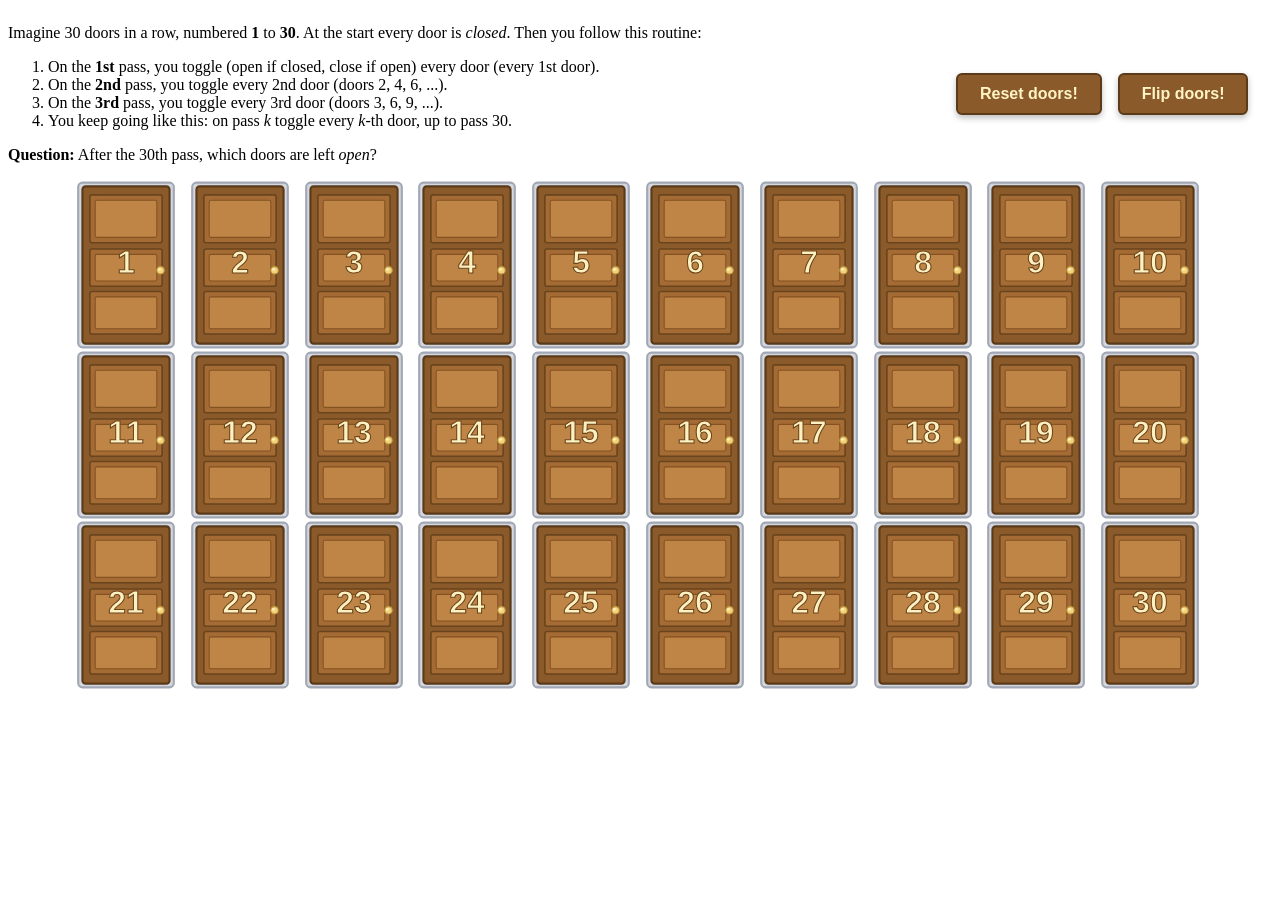
==== outreach/index.html @ 1ab04045 "Add hacky version of doors puzzle It is added at outreach/ path" ====
<!DOCTYPE html>
<html lang="en">

<head>
    <meta charset="UTF-8" />
    <meta name="viewport" content="width=device-width, initial-scale=1.0" />
    <title>Doors puzzle</title>

    <!-- External CSS -->
    <link rel="stylesheet" href="style.css" />
</head>

<body>

    <!--
        ============================================================
        DOOR INTERACTIVE AREA
        ------------------------------------------------------------
        - These area contains all the doors
        ============================================================
    -->
    <div id="puzzleDescription">
        <div id="puzzleIntructions">
            <p>
                Imagine 30 doors in a row, numbered <strong>1</strong> to <strong>30</strong>. At the start every door
                is
                <em>closed</em>.
                Then you follow this routine:
            </p>

            <ol>
                <li>On the <strong>1st</strong> pass, you toggle (open if closed, close if open) every door (every 1st
                    door).
                </li>
                <li>On the <strong>2nd</strong> pass, you toggle every 2nd door (doors 2, 4, 6, ...).</li>
                <li>On the <strong>3rd</strong> pass, you toggle every 3rd door (doors 3, 6, 9, ...).</li>
                <li>You keep going like this: on pass <em>k</em> toggle every <em>k</em>-th door, up to pass 30.</li>
            </ol>

            <p><strong>Question:</strong> After the 30th pass, which doors are left <em>open</em>?</p>
        </div>
        <div id="puzzleButton">
            <button id="resetDoorsBtn" class="door-btn">Reset doors!</button>
            <button id="flipDoorsBtn" class="door-btn">Flip doors!</button>
        </div>
    </div>

    <div class="door-container" id="doorContainer"></div>

    <template id="door-template">
        <!--
            ============================================================
            SVG DOOR ARTWORK
            ------------------------------------------------------------
            - The SVG is scalable and keeps its proportions via viewBox.
            - All door visuals (leaf, frame, panels, knob) are vector shapes.
            - The <g id="doorLeaf"> group represents the moving door.
            - CSS rotates this group around the left edge (hinge side).
            ============================================================
        -->
        <svg viewBox="0 0 200 320" width="110" height="170" id="door" xmlns="http://www.w3.org/2000/svg">

            <!--
            Wall background (just for aesthetics so the door doesn't float)
            -->
            <!-- <rect x="-20" y="-20" width="240" height="360" fill="#f4f5fb" /> -->

            <!-- Floor shadow under the door -->
            <!-- <ellipse cx="100" cy="315" rx="80" ry="12" fill="rgba(0,0,0,0.15)" /> -->

            <!--
                DOOR FRAME
                ----------------------------------------------------------
                Static frame surrounding the door.
                Does NOT rotate — only the door leaf rotates.
            -->
            <rect x="10" y="5" width="180" height="310" rx="8" ry="8" fill="#d3d7e0" stroke="#a2a8b3"
                stroke-width="4" />

            <!--
                ============================================================
                DOOR LEAF (ROTATING GROUP)
                ------------------------------------------------------------
                - Everything inside this <g> is the actual door.
                - This group rotates on click (handled via CSS + JS).
                - transform-origin is set to "left center" in style.css
                so the rotation simulates a real door hinge.
                ============================================================
            -->
            <g id="doorLeaf" class="door">

                <!-- Main solid rectangle of the door -->
                <rect x="18" y="12" width="164" height="296" rx="6" ry="6" fill="#8b5a2b" stroke="#5a3a18"
                    stroke-width="4" />

                <!--
                    TOP PANEL
                    --------------------------------------------------------
                    1 outer rectangle (frame)
                    1 inner rectangle (inset panel)
                -->
                <rect x="32" y="28" width="136" height="90" rx="4" ry="4" fill="#a56b34" stroke="#6a441c"
                    stroke-width="3" />
                <rect x="42" y="38" width="116" height="70" rx="3" ry="3" fill="#bf8547" stroke="#845120"
                    stroke-width="2" />

                <!--
                    MIDDLE PANEL
                -->
                <rect x="32" y="130" width="136" height="70" rx="4" ry="4" fill="#a56b34" stroke="#6a441c"
                    stroke-width="3" />
                <rect x="42" y="140" width="116" height="50" rx="3" ry="3" fill="#bf8547" stroke="#845120"
                    stroke-width="2" />

                <!--
                    BOTTOM PANEL
                -->
                <rect x="32" y="210" width="136" height="80" rx="4" ry="4" fill="#a56b34" stroke="#6a441c"
                    stroke-width="3" />
                <rect x="42" y="220" width="116" height="60" rx="3" ry="3" fill="#bf8547" stroke="#845120"
                    stroke-width="2" />

                <!--
                    DOOR KNOB
                    --------------------------------------------------------
                    - Simple circle for the knob.
                    - Smaller highlight circle makes it look shiny/metallic.
                -->
                <circle cx="165" cy="170" r="7" fill="#f4d27a" stroke="#b9973f" stroke-width="2" />

                <!-- Knob highlight -->
                <circle cx="163" cy="168" r="3" fill="#fff4c4" opacity="0.8" />

            </g>
            <!-- END OF DOOR LEAF -->

            <!--
                DOOR NUMBER
                --------------------------------------------------------
                - Uses <text> (standard method)
                - Easy to replace: change textContent
                - Centered on door: (x=100, y=160)
            -->
            <text id="doorText" class="door-text" x="100" y="160"></text>
        </svg>

    </template>

    <!-- External JavaScript -->
    <script src="script.js"></script>

</body>

</html>
---- outreach/style.css ----
/* body {
    display: flex;
    justify-content: center;
    align-items: center;
    height: 100vh;
    margin: 0;
    background: linear-gradient(#e9eef5, #c9d2e0);
    font-family: system-ui, -apple-system, BlinkMacSystemFont, "Segoe UI", sans-serif;
} */

#puzzleDescription {
    display: grid;
    grid-template-columns: 3fr 1fr;
    align-items: center;
}

#puzzleButton {
    display: flex;
    gap: 16px;
}

.door-container {
    width: fit-content;
    margin: 0 auto;
    /* border: 2px solid black; */
    width: 90%;
    height: 510px;
    cursor: pointer;
    display: grid;
    grid-template-columns: repeat(10, 1fr);
    /* flex-wrap: true; */
    perspective: 1000px;
    justify-content: center;
    /* justify-content:start; */
    align-items: normal;
}

/* .door-container {
    width: 90%;
    margin: 0 auto;
    display: grid;
    grid-template-columns: repeat(3, 1fr);
    /* gap: 10px;
    padding: 10px;
    perspective: 1000px; 
} */


svg {
    overflow: visible;
}

/* Door leaf that rotates */
.door {
    transform-box: fill-box;
    transform-origin: left center;
    transition: transform 0.3s ease;
}

.door.open {
    transform: rotateY(-75deg);
}

.door-text {
    text-anchor: middle;
    dominant-baseline: middle;
    font-family: Arial, Helvetica, sans-serif;
    font-size: 60px;
    font-weight: 700;
    fill: #fff4c4;
    stroke: #6a441c;
    stroke-width: 2;
    opacity: 0.98;
    pointer-events: none;
}



/* Nice hover */
/* .door-container:hover {
    filter: drop-shadow(0 8px 12px rgba(0, 0, 0, 0.25));
} */

.door-btn {
    display: block;
    padding: 10px 22px;
    font-size: 16px;
    font-weight: 600;
    background: #8b5a2b;
    /* main door color */
    color: #fff4c4;
    /* same light tone as door knob highlight */
    border: 2px solid #5a3a18;
    /* same dark stroke as door panels */
    border-radius: 6px;
    cursor: pointer;
    transition: 0.2s;
    box-shadow: 0 3px 6px rgba(0, 0, 0, 0.25);
    /* subtle depth */
}

.door-btn:hover {
    background: #a56b34;
    /* lighter door panel color */
    border-color: #6a441c;
    /* lighter frame shade */
}

.door-btn:active {
    background: #6a441c;
    /* darker pressed color */
    box-shadow: 0 1px 3px rgba(0, 0, 0, 0.25);
    transform: translateY(1px);
}
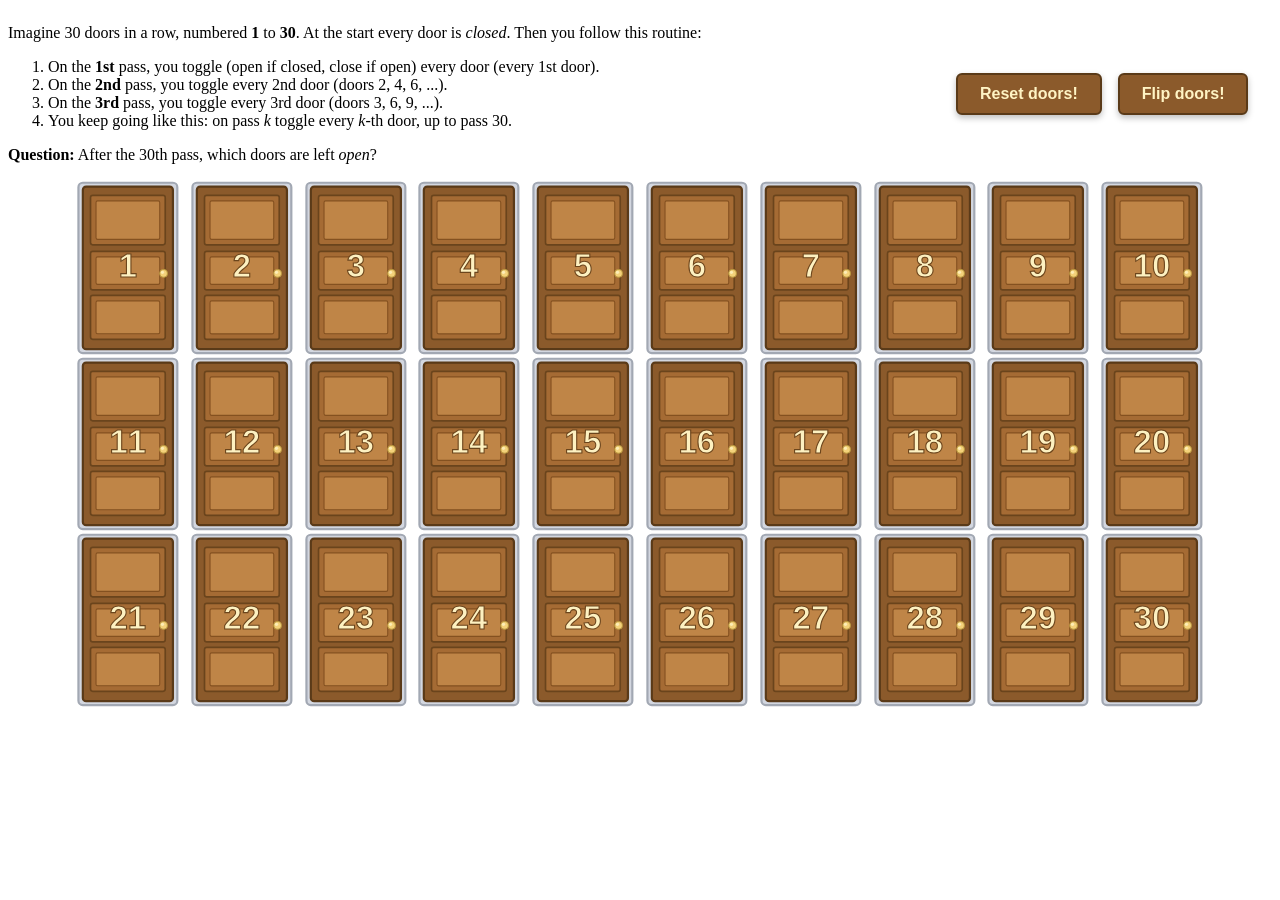
==== commit 97396785: "outreach: make minor fixes so that door doesn't spill over the container (along width)" ====
--- a/outreach/index.html
+++ b/outreach/index.html
@@ -58,7 +58,7 @@
             - CSS rotates this group around the left edge (hinge side).
             ============================================================
         -->
-        <svg viewBox="0 0 200 320" width="110" height="170" id="door" xmlns="http://www.w3.org/2000/svg">
+        <svg viewBox="0 0 200 320" width="110" height="170" id="door" class="door" xmlns="http://www.w3.org/2000/svg">
 
             <!--
             Wall background (just for aesthetics so the door doesn't float)
@@ -87,7 +87,7 @@
                 so the rotation simulates a real door hinge.
                 ============================================================
             -->
-            <g id="doorLeaf" class="door">
+            <g id="doorLeaf" class="door-leaf">
 
                 <!-- Main solid rectangle of the door -->
                 <rect x="18" y="12" width="164" height="296" rx="6" ry="6" fill="#8b5a2b" stroke="#5a3a18"
--- a/outreach/style.css
+++ b/outreach/style.css
@@ -24,7 +24,7 @@
     margin: 0 auto;
     /* border: 2px solid black; */
     width: 90%;
-    height: 510px;
+    height: auto;
     cursor: pointer;
     display: grid;
     grid-template-columns: repeat(10, 1fr);
@@ -32,7 +32,7 @@
     perspective: 1000px;
     justify-content: center;
     /* justify-content:start; */
-    align-items: normal;
+    align-items: center;
 }
 
 /* .door-container {
@@ -50,14 +50,19 @@
     overflow: visible;
 }
 
+.door {
+    width: 100%;
+    height: auto;
+}
+
 /* Door leaf that rotates */
-.door {
+.door-leaf {
     transform-box: fill-box;
     transform-origin: left center;
     transition: transform 0.3s ease;
 }
 
-.door.open {
+.door-leaf.open {
     transform: rotateY(-75deg);
 }
 
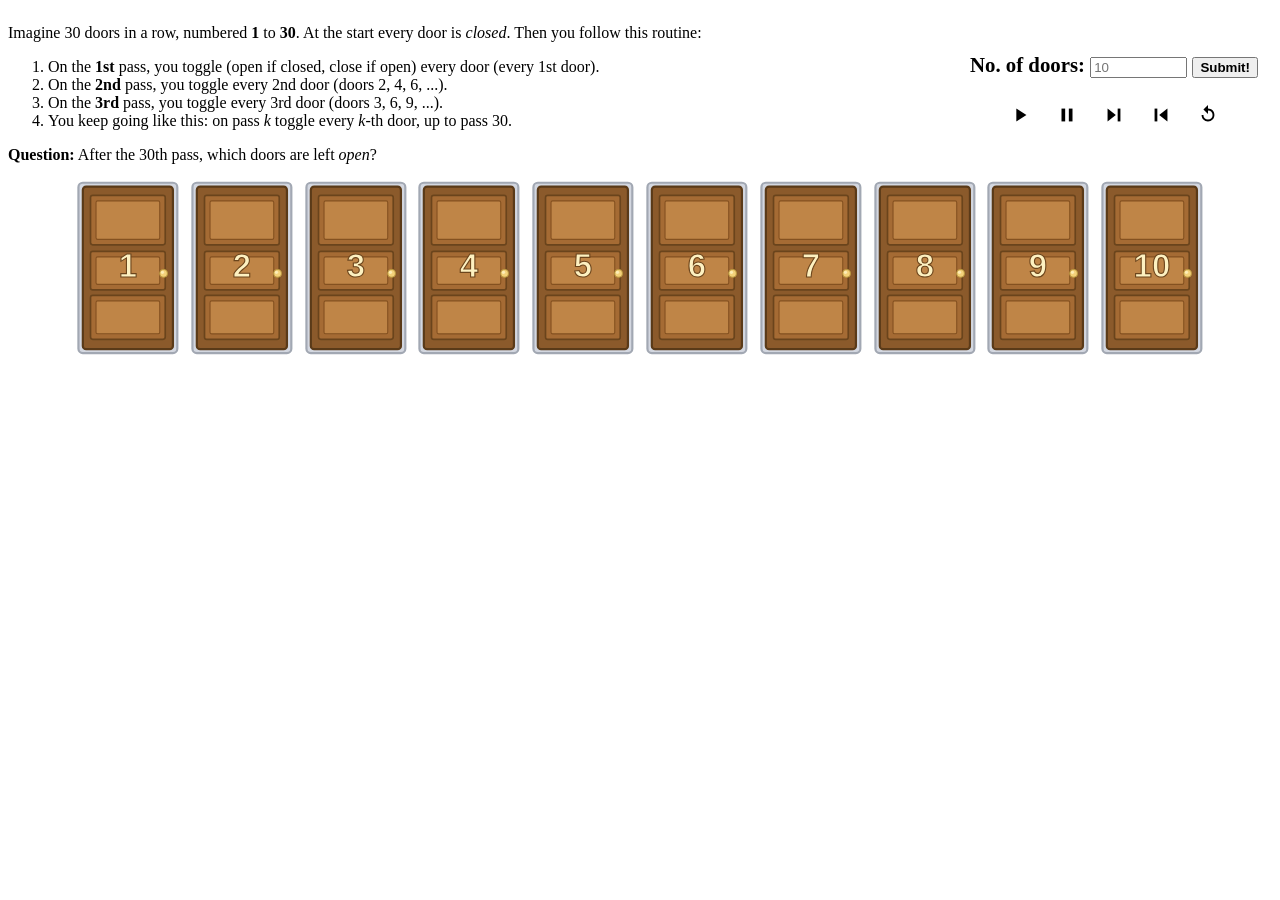
==== commit 03ebc9fc: "outreach: Add doors media player feature We can now set the number of doors. We can play, pause, ste" ====
--- a/outreach/index.html
+++ b/outreach/index.html
@@ -11,14 +11,6 @@
 </head>
 
 <body>
-
-    <!--
-        ============================================================
-        DOOR INTERACTIVE AREA
-        ------------------------------------------------------------
-        - These area contains all the doors
-        ============================================================
-    -->
     <div id="puzzleDescription">
         <div id="puzzleIntructions">
             <p>
@@ -39,14 +31,54 @@
 
             <p><strong>Question:</strong> After the 30th pass, which doors are left <em>open</em>?</p>
         </div>
-        <div id="puzzleButton">
-            <button id="resetDoorsBtn" class="door-btn">Reset doors!</button>
-            <button id="flipDoorsBtn" class="door-btn">Flip doors!</button>
+        <div id="puzzleController">
+            <!-- <button id="flipDoorsBtn" class="door-btn">Flip doors!</button> -->
+            <div id="inputFieldContainer">
+                <label for="no-of-doos"><strong>No. of doors:</strong> </label>
+                <input type="text" id="noOfDoors" size="10" placeholder="10">
+                <button id="submitButton" onclick="handleSubmit()"><strong>Submit!</strong></button>
+            </div>
+            <div id="mediaController">
+                <button onclick="handlePlay()" class="icon-btn">
+                    <img src="assets/play.svg" alt="Play" width="24" height="24">
+                </button>
+
+                <button onclick="handlePause()" class="icon-btn">
+                    <img src="assets/pause.svg" alt="Pause" width="24" height="24">
+                </button>
+
+                <button onclick="handleStepForward()" class="icon-btn">
+                    <img src="assets/step_forward.svg" alt="Step Forward" width="24" height="24">
+                </button>
+
+                <button onclick="handleStepBack()" class="icon-btn">
+                    <img src="assets/step_back.svg" alt="Step Back" width="24" height="24">
+                </button>
+
+                <button onclick="handleResetAll()" class="icon-btn">
+                    <img src="assets/reset.svg" alt="Reset" width="24" height="24">
+                </button>
+            </div>
         </div>
     </div>
 
+    <!--
+        ============================================================
+        DOOR INTERACTIVE AREA
+        ------------------------------------------------------------
+        - These area contains all the doors
+        - The doors will be added in script.js
+        ============================================================
+    -->
     <div class="door-container" id="doorContainer"></div>
 
+    <!-- 
+        The door artwork is inside a template tag. This will not be
+        rendered by default by html. This door artwork inside the
+        template tag will be used by script.js to create multiple
+        doors. These doors will be added in "doorContainer" div tag
+        above.
+    -->
     <template id="door-template">
         <!--
             ============================================================
--- a/outreach/style.css
+++ b/outreach/style.css
@@ -14,9 +14,11 @@
     align-items: center;
 }
 
-#puzzleButton {
-    display: flex;
+#puzzleController {
+    display: grid;
     gap: 16px;
+    justify-items: center;
+    font-size: 1.3rem;
 }
 
 .door-container {
@@ -28,23 +30,10 @@
     cursor: pointer;
     display: grid;
     grid-template-columns: repeat(10, 1fr);
-    /* flex-wrap: true; */
     perspective: 1000px;
     justify-content: center;
-    /* justify-content:start; */
     align-items: center;
 }
-
-/* .door-container {
-    width: 90%;
-    margin: 0 auto;
-    display: grid;
-    grid-template-columns: repeat(3, 1fr);
-    /* gap: 10px;
-    padding: 10px;
-    perspective: 1000px; 
-} */
-
 
 svg {
     overflow: visible;
@@ -78,8 +67,6 @@
     opacity: 0.98;
     pointer-events: none;
 }
-
-
 
 /* Nice hover */
 /* .door-container:hover {
@@ -116,4 +103,41 @@
     /* darker pressed color */
     box-shadow: 0 1px 3px rgba(0, 0, 0, 0.25);
     transform: translateY(1px);
-}+}
+
+button.icon-btn {
+  background: none;
+  border: none;
+  padding: 6px;
+  margin: 4px;
+  cursor: pointer;
+  border-radius: 6px;
+
+  display: inline-flex;
+  align-items: center;
+  justify-content: center;
+
+  transition: background-color 0.15s ease;
+}
+
+button.icon-btn img {
+  width: 22px;
+  height: 22px;
+  display: block;
+}
+
+/* Hover effect */
+button.icon-btn:hover {
+  background-color: rgba(0, 0, 0, 0.08);
+}
+
+/* Pressed effect */
+button.icon-btn:active {
+  background-color: rgba(0, 0, 0, 0.15);
+}
+
+/* Keyboard focus ring */
+button.icon-btn:focus-visible {
+  outline: 2px solid #4a90e2;
+  outline-offset: 2px;
+}
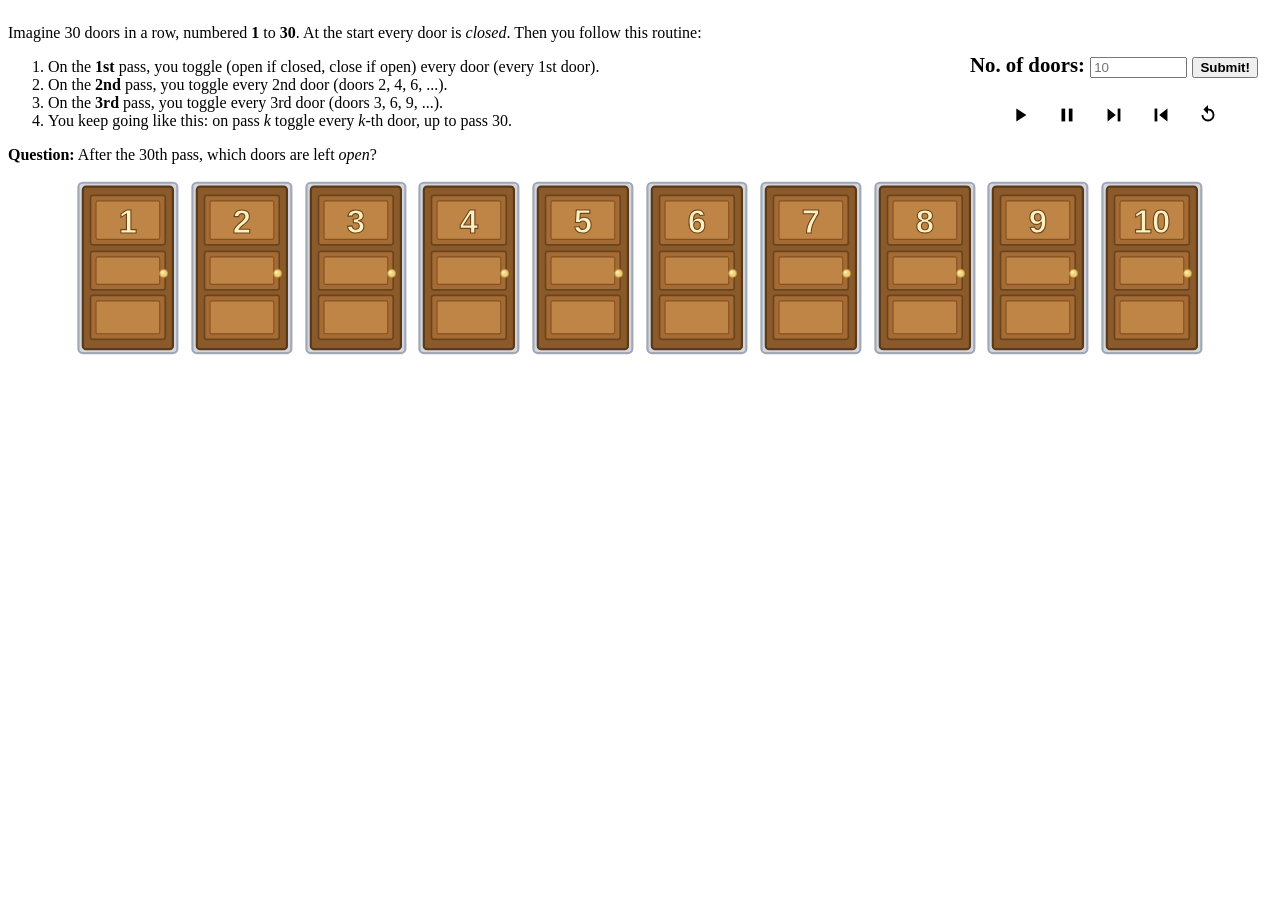
==== commit 958e13b8: "outreach: Move door number slightly up" ====
--- a/outreach/index.html
+++ b/outreach/index.html
@@ -6,10 +6,13 @@
     <meta name="viewport" content="width=device-width, initial-scale=1.0" />
     <title>Doors puzzle</title>
 
+
     <!-- External CSS -->
     <link rel="stylesheet" href="style.css" />
+    
 </head>
-
+<!-- favicon -->
+<link rel="icon" type="image/x-icon" href="../assets/profile.jpg">
 <body>
     <div id="puzzleDescription">
         <div id="puzzleIntructions">
@@ -173,7 +176,7 @@
                 - Easy to replace: change textContent
                 - Centered on door: (x=100, y=160)
             -->
-            <text id="doorText" class="door-text" x="100" y="160"></text>
+            <text id="doorText" class="door-text" x="100" y="80"></text>
         </svg>
 
     </template>
